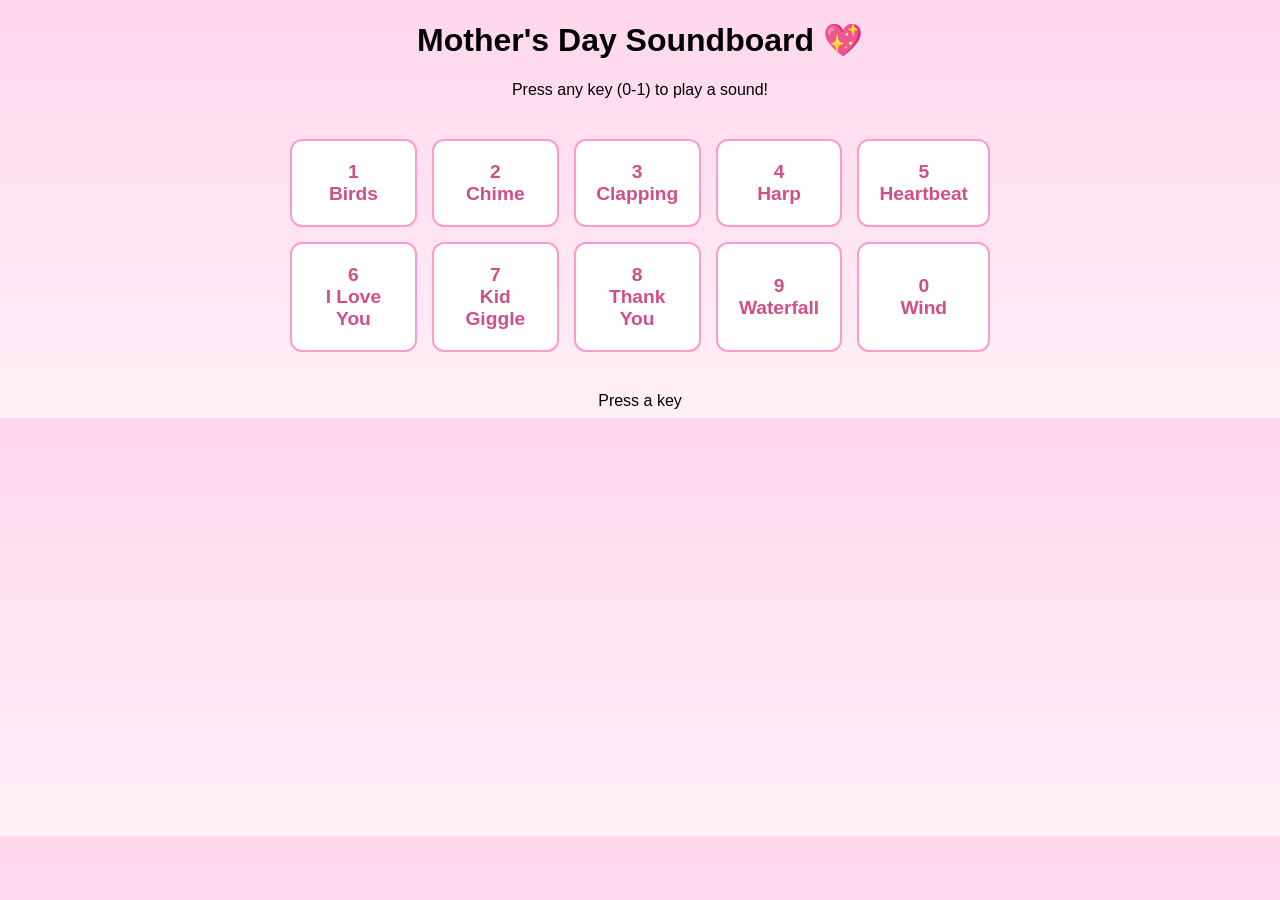
==== soundboard/index.html @ 8978c08a "First Commit" ====
<!DOCTYPE html>
<html lang="en">

<head>
    <meta charset="UTF-8">
    <meta name="viewport" content="width=device-width, initial-scale=1.0">
    <title>Mother's Day Soundboard</title>
    <link rel="stylesheet" href="styles.css">
</head>

<body>
    <h1 class="title">Mother's Day Soundboard 💖</h1>
    <p class="subtitle">Press any key (0-1) to play a sound!</p>

    <div id="soundboard" class="soundboard-grid">
        <button data-key="1">1<br>Birds</button>
        <button data-key="2">2<br>Chime</button>
        <button data-key="3">3<br>Clapping</button>
        <button data-key="4">4<br>Harp</button>
        <button data-key="5">5<br>Heartbeat</button>
        <button data-key="6">6<br>I Love You</button>
        <button data-key="7">7<br>Kid Giggle</button>
        <button data-key="8">8<br>Thank You</button>
        <button data-key="9">9<br>Waterfall</button>
        <button data-key="0">0<br>Wind</button>

        <audio data-key="1" src="sounds/birds.mp3"></audio>
        <audio data-key="2" src="sounds/chime.mp3"></audio>
        <audio data-key="3" src="sounds/clapping.mp3"></audio>
        <audio data-key="4" src="sounds/harp.mp3"></audio>
        <audio data-key="5" src="sounds/heartbeat.mp3"></audio>
        <audio data-key="6" src="sounds/i-love-you.mp3"></audio>
        <audio data-key="7" src="sounds/kid-giggle.mp3"></audio>
        <audio data-key="8" src="sounds/thank-you.mp3"></audio>
        <audio data-key="9" src="sounds/waterfall.mp3"></audio>
        <audio data-key="0" src="sounds/wind.mp3"></audio>
    </div>

    <div id="nowPlaying">Press a key</div>

    <script src="script.js"></script>
</body>

</html>
---- soundboard/styles.css ----
body {
    background: linear-gradient(#ffd7ed, #fff0f7);
    font-family: "Poppins", sans-serif;
    text-align: center;
}

.grid {
    display: grid;
    grid-template-columns: repeat(5, 1fr);
    gap: 15px;
    margin: 40px auto;
    width: 80%;
}

button {
    padding: 20px;
    border-radius: 12px;
    background: white;
    border: 2px solid #ff9acb;
    transition: 0.2s;
}

button:active {
    background: #ffb6d9;
    box-shadow: 0 0 20px #ff7ab8;
}

.soundboard-grid {
    display: grid;
    grid-template-columns: repeat(5, 1fr);
    gap: 15px;
    width: 90%;
    max-width: 700px;
    margin: 40px auto;
}

.soundboard-grid button {
    padding: 20px;
    background: #fff;
    border: 2px solid #ff9acb;
    border-radius: 12px;
    font-size: 1.2rem;
    font-weight: 600;
    color: #d14f87;
    cursor: pointer;
    transition: all 0.2s ease;
}

.soundboard-grid button:hover {
    background: #ffe1ef;
    transform: translateY(-3px);
}

.soundboard-grid button:active {
    background: #ffb6d9;
    box-shadow: 0 0 20px #ff7ab8;
}

.heart {
    position: absolute;
    font-size: 24px;
    animation: floatUp 1.5s ease-out forwards;
    pointer-events: none;
    user-select: none;
}

@keyframes floatUp {
    0% {
        opacity: 1;
        transform: translateY(0) scale(1);
    }
    100% {
        opacity: 0;
        transform: translateY(-80px) scale(1.8);
    }
}

.playing {
    background: #ffb6d9;
    box-shadow: 0 0 20px #ff7ab8;
    transform: scale(1.05);
}
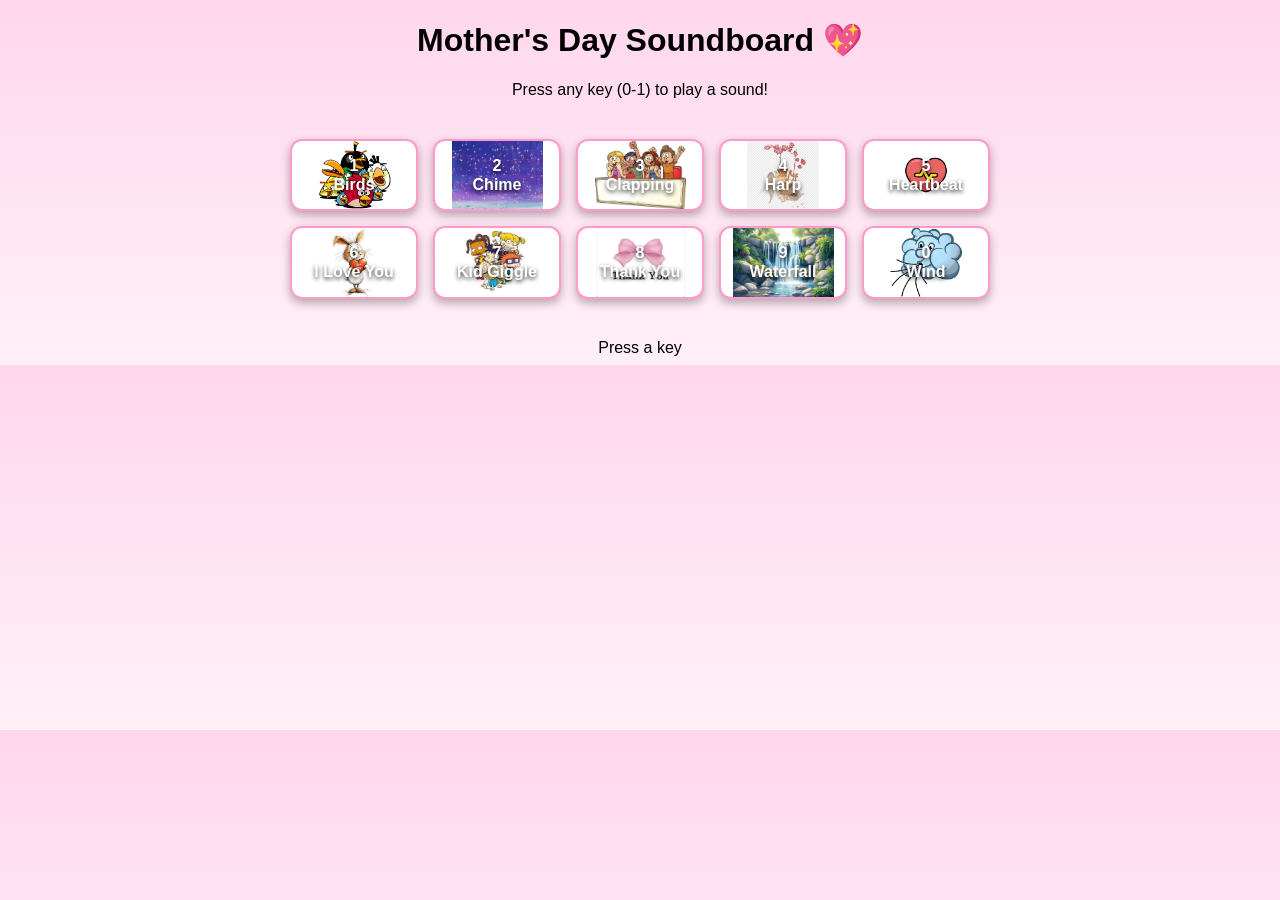
==== commit e3d73289: "Add Images to Buttons" ====
--- a/soundboard/index.html
+++ b/soundboard/index.html
@@ -13,16 +13,16 @@
     <p class="subtitle">Press any key (0-1) to play a sound!</p>
 
     <div id="soundboard" class="soundboard-grid">
-        <button data-key="1">1<br>Birds</button>
-        <button data-key="2">2<br>Chime</button>
-        <button data-key="3">3<br>Clapping</button>
-        <button data-key="4">4<br>Harp</button>
-        <button data-key="5">5<br>Heartbeat</button>
-        <button data-key="6">6<br>I Love You</button>
-        <button data-key="7">7<br>Kid Giggle</button>
-        <button data-key="8">8<br>Thank You</button>
-        <button data-key="9">9<br>Waterfall</button>
-        <button data-key="0">0<br>Wind</button>
+        <button data-key="1"><span>1<br>Birds</span></button>
+        <button data-key="2"><span>2<br>Chime</span></button>
+        <button data-key="3"><span>3<br>Clapping</span></button>
+        <button data-key="4"><span>4<br>Harp</span></button>
+        <button data-key="5"><span>5<br>Heartbeat</span></button>
+        <button data-key="6"><span>6<br>I Love You</span></button>
+        <button data-key="7"><span>7<br>Kid Giggle</span></button>
+        <button data-key="8"><span>8<br>Thank You</span></button>
+        <button data-key="9"><span>9<br>Waterfall</span></button>
+        <button data-key="0"><span>0<br>Wind</span></button>
 
         <audio data-key="1" src="sounds/birds.mp3"></audio>
         <audio data-key="2" src="sounds/chime.mp3"></audio>
--- a/soundboard/styles.css
+++ b/soundboard/styles.css
@@ -18,6 +18,7 @@
     background: white;
     border: 2px solid #ff9acb;
     transition: 0.2s;
+    touch-action: manipulation;
 }
 
 button:active {
@@ -27,7 +28,7 @@
 
 .soundboard-grid {
     display: grid;
-    grid-template-columns: repeat(5, 1fr);
+    grid-template-columns: repeat(auto-fit, minmax(120px, 1fr));
     gap: 15px;
     width: 90%;
     max-width: 700px;
@@ -35,30 +36,36 @@
 }
 
 .soundboard-grid button {
-    padding: 20px;
+    padding: 15px;
     background: #fff;
+    background-size: contain;
+    background-repeat: no-repeat;
+    background-position: center;
     border: 2px solid #ff9acb;
     border-radius: 12px;
-    font-size: 1.2rem;
+    box-shadow: 0 4px 10px rgba(0, 0, 0, 0.3);
+    line-height: 1.2;
+    font-size: 1rem;
     font-weight: 600;
-    color: #d14f87;
+    color: white;
+    text-shadow: 0 2px 4px rgba(0, 0, 0, 0.8);
     cursor: pointer;
     transition: all 0.2s ease;
 }
 
 .soundboard-grid button:hover {
-    background: #ffe1ef;
+    background-color: #ffe1ef;
     transform: translateY(-3px);
 }
 
 .soundboard-grid button:active {
-    background: #ffb6d9;
+    background-color: #ffb6d9;
     box-shadow: 0 0 20px #ff7ab8;
 }
 
 .heart {
     position: absolute;
-    font-size: 24px;
+    font-size: clamp(18px, 4vw, 28px);
     animation: floatUp 1.5s ease-out forwards;
     pointer-events: none;
     user-select: none;
@@ -79,4 +86,22 @@
     background: #ffb6d9;
     box-shadow: 0 0 20px #ff7ab8;
     transform: scale(1.05);
-}+}
+
+button[data-key="1"] { background-image: url("assets/Images/birds.jpeg"); }
+button[data-key="2"] { background-image: url("assets/Images/chime.jpeg"); }
+button[data-key="3"] { background-image: url("assets/Images/clapping.jpeg"); }
+button[data-key="4"] { background-image: url("assets/Images/harp.jpeg"); }
+button[data-key="5"] { background-image: url("assets/Images/heartbeat.jpeg"); }
+button[data-key="6"] { background-image: url("assets/Images/i\ love\ you.jpeg"); }
+button[data-key="7"] { background-image: url("assets/Images/kid\ giggle.jpeg"); }
+button[data-key="8"] { background-image: url("assets/Images/thank\ you.jpeg"); }
+button[data-key="9"] { background-image: url("assets/Images/water\ fall.jpeg"); }
+button[data-key="0"] { background-image: url("assets/Images/wind.jpeg"); }
+
+@media (max-width: 480px) {
+    .soundboard-grid button {
+        padding: 12px;
+        font-size: 0.9rem;
+    }
+}
